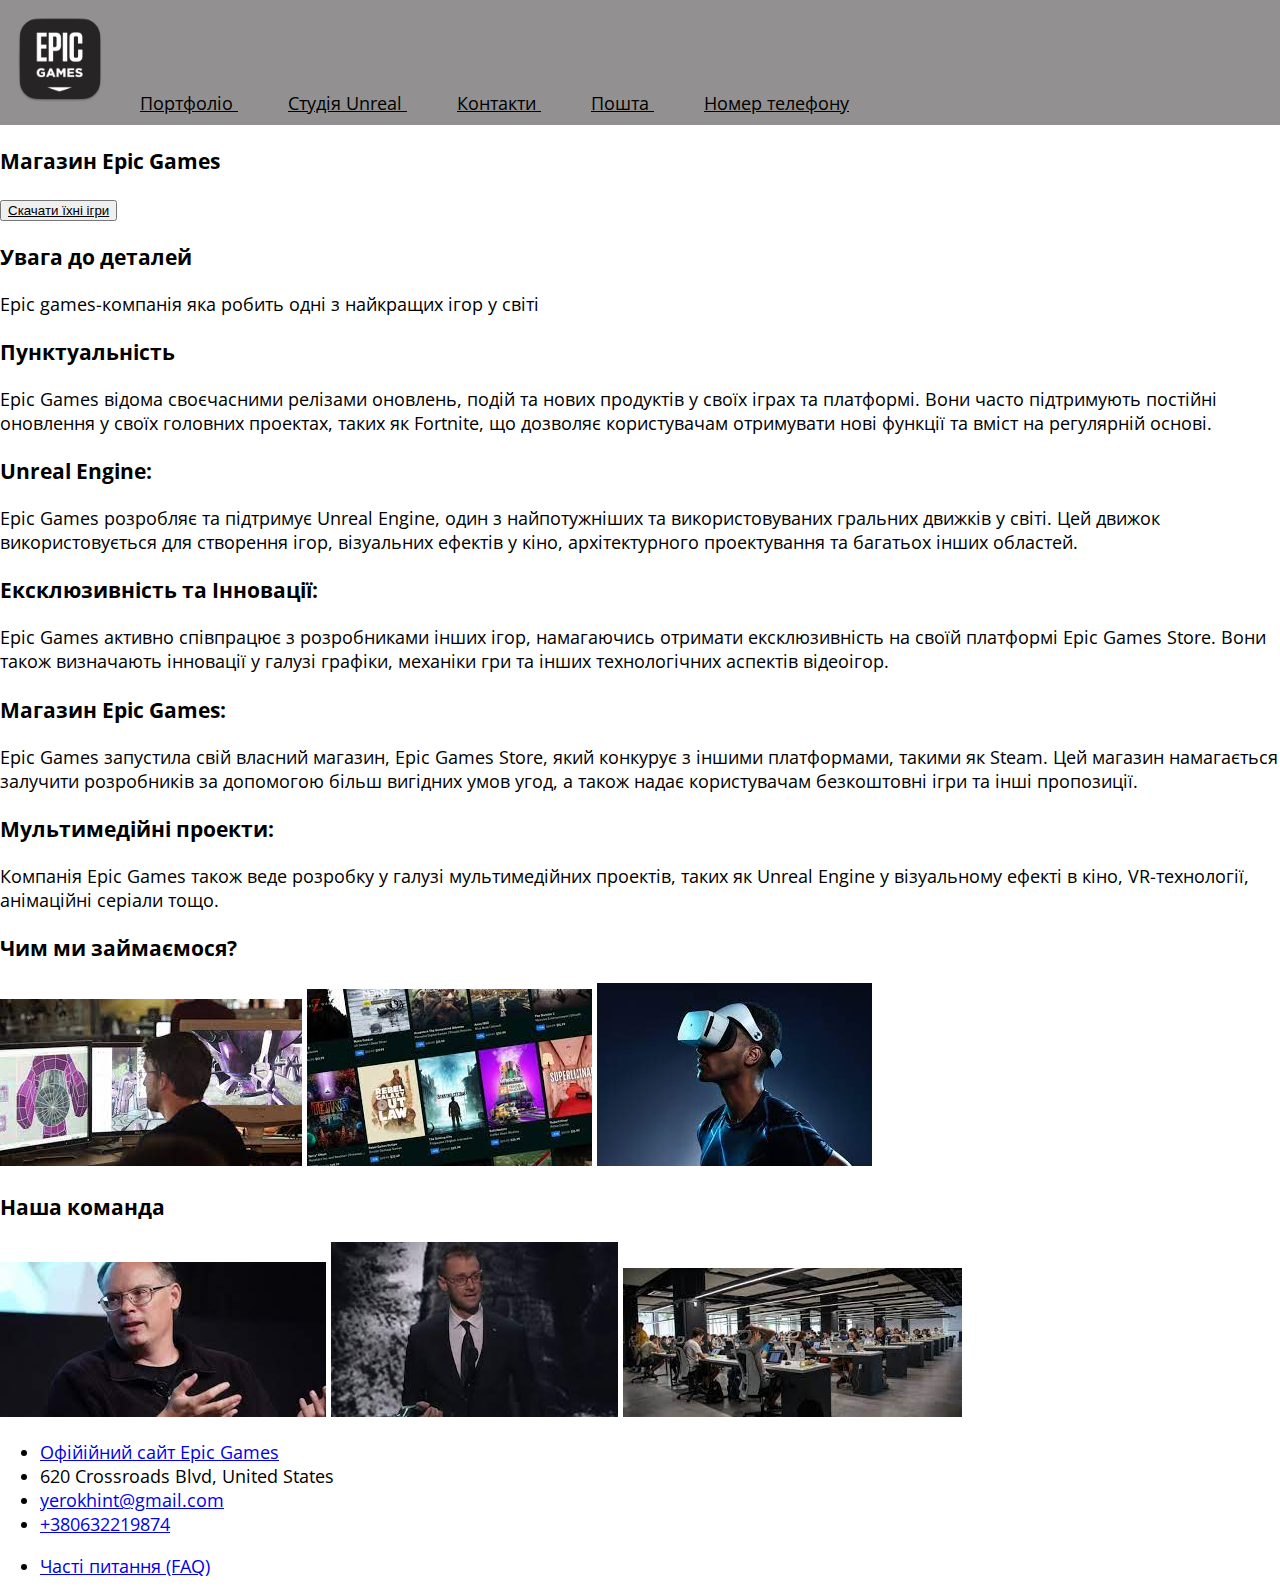
==== index.html @ 4309de09 "editing" ====
<!DOCTYPE html>
<html>

<head>
    <meta charset="UTF-8">
    <meta name="viewport" content="width=device-width, initial-scale=1.0">
    <title>Ваш заголовок сторінки</title>
    <link rel="stylesheet" href="main.css">
    <link rel="preconnect" href="https://fonts.googleapis.com">
<link rel="preconnect" href="https://fonts.gstatic.com" crossorigin>
<link href="https://fonts.googleapis.com/css2?family=Open+Sans:wght@300&display=swap" rel="stylesheet">
</head>

<body>
    <header>
        <div><a href="index.html"><img
                    src="./images/pngwing.com.png"
                    alt="Epic games" width="100" height="100"></a>&nbsp;

            <a href="portfolio.html"style="color: black; padding: 20px;">Портфоліо </a>&nbsp;

            <a
                href="https://www.unrealengine.com/en-US/download?utm_term=unreal%20engine&utm_source=adwords&gclid=Cj0KCQjwtJKqBhCaARIsAN_yS_k8V7ZMetv9uKlwxhmY2R0nXhqifOuW4d1t0VJVQgv6eugVGTpZgtcaAiN1EALw_wcB"style="color: black; padding: 20px;">Студія
                Unreal </a>&nbsp;

            <a href="contact.html"style="color: black; padding: 20px;">Контакти </a>&nbsp;


            <a href="mailto:yerokhint@gmail.com"style="color: black; padding: 20px;">Пошта </a>&nbsp;

            <a href="tel:+380632219874"style="color: black; padding: 20px">Номер телефону</a>

           

        </div>
    </header>
    <main>
        <section>
            <h3>Магазин Epic Games</h3>
            <button type="button">
                <a href="https://store.epicgames.com/ru/"style="color: black;">Скачати їхні ігри</a> </button>

        </section>
        <section>
            <article>
                <h3>Увага до деталей</h3>
                <p> Epic games-компанія яка робить одні з найкращих ігор у світі
                </p>
            </article>
        </section>

        <div>
            <h3>Пунктуальність</h3>
            <p>Epic Games відома своєчасними релізами оновлень, подій та нових продуктів у своїх іграх та платформі.
                Вони
                часто підтримують постійні оновлення у своїх головних проектах, таких як Fortnite, що дозволяє
                користувачам
                отримувати нові функції та вміст на регулярній основі.
            </p>
        </div>
        <div>
            <h3>Unreal Engine:</h3>
            Epic Games розробляє та підтримує Unreal Engine, один з найпотужніших та використовуваних гральних движків у
            світі. Цей движок використовується для створення ігор, візуальних ефектів у кіно, архітектурного
            проектування та багатьох інших областей.
        </div>
        <div>
            <h3>Ексклюзивність та Інновації:</h3>
            Epic Games активно співпрацює з розробниками інших ігор, намагаючись отримати ексклюзивність на своїй
            платформі Epic Games Store. Вони також визначають інновації у галузі графіки, механіки гри та інших
            технологічних аспектів відеоігор.
        </div>
        <div>
            <h3>Магазин Epic Games:</h3>
            Epic Games запустила свій власний магазин, Epic Games Store, який конкурує з іншими платформами, такими як
            Steam. Цей магазин намагається залучити розробників за допомогою більш вигідних умов угод, а також надає
            користувачам безкоштовні ігри та інші пропозиції.
        </div>
        <div>
            <h3>Мультимедійні проекти:</h3>
            Компанія Epic Games також веде розробку у галузі мультимедійних проектів, таких як Unreal Engine у
            візуальному ефекті в кіно, VR-технології, анімаційні серіали тощо.
        </div>

        <section>
            <div>
                <h3>Чим ми займаємося?</h3>
                <img src="[data-uri]"
                    alt="Розробка ігор">
                <img src="[data-uri]"
                    alt="Epic games shop">
                <img src="[data-uri]"
                    alt="Vr technology">
            </div>
        </section>

        <section>
            <section>
                <h3>Наша команда</h3>
                <img src="[data-uri]"
                    alt="Директор">
                <img src="[data-uri]"
                    alt="творчий директор">
                <img src="[data-uri]"
                    alt="інші працівники">
            </section>
        </section>
        </div>
    </main>

    <footer>
        <div>
            <ul>
                <li><a href="https://store.epicgames.com/en-US/" target="_blank">Офійійний сайт Epic Games</a></li>
                <li>620 Crossroads Blvd, United States</li>
                <li> <a href="mailto:yerokhint@gmail.com">yerokhint@gmail.com </a></li>
                <li><a href="tel:+380632219874">+380632219874</a></li>
                <li>
                    <p>
                        <a href="https://www.epicgames.com/site/en-US/epic-games-store-faq" target="_blank">Часті
                            питання (FAQ)</a>

                    </p>
                </li>
            </ul>
        </div>
    </footer>
</body>

</html>
---- main.css ----
body {
    margin: 0;
    font-family: 'Open Sans', sans-serif;
    font-size: 18px;
}

header {
    background-color: #929090;
    padding: 10px;
}
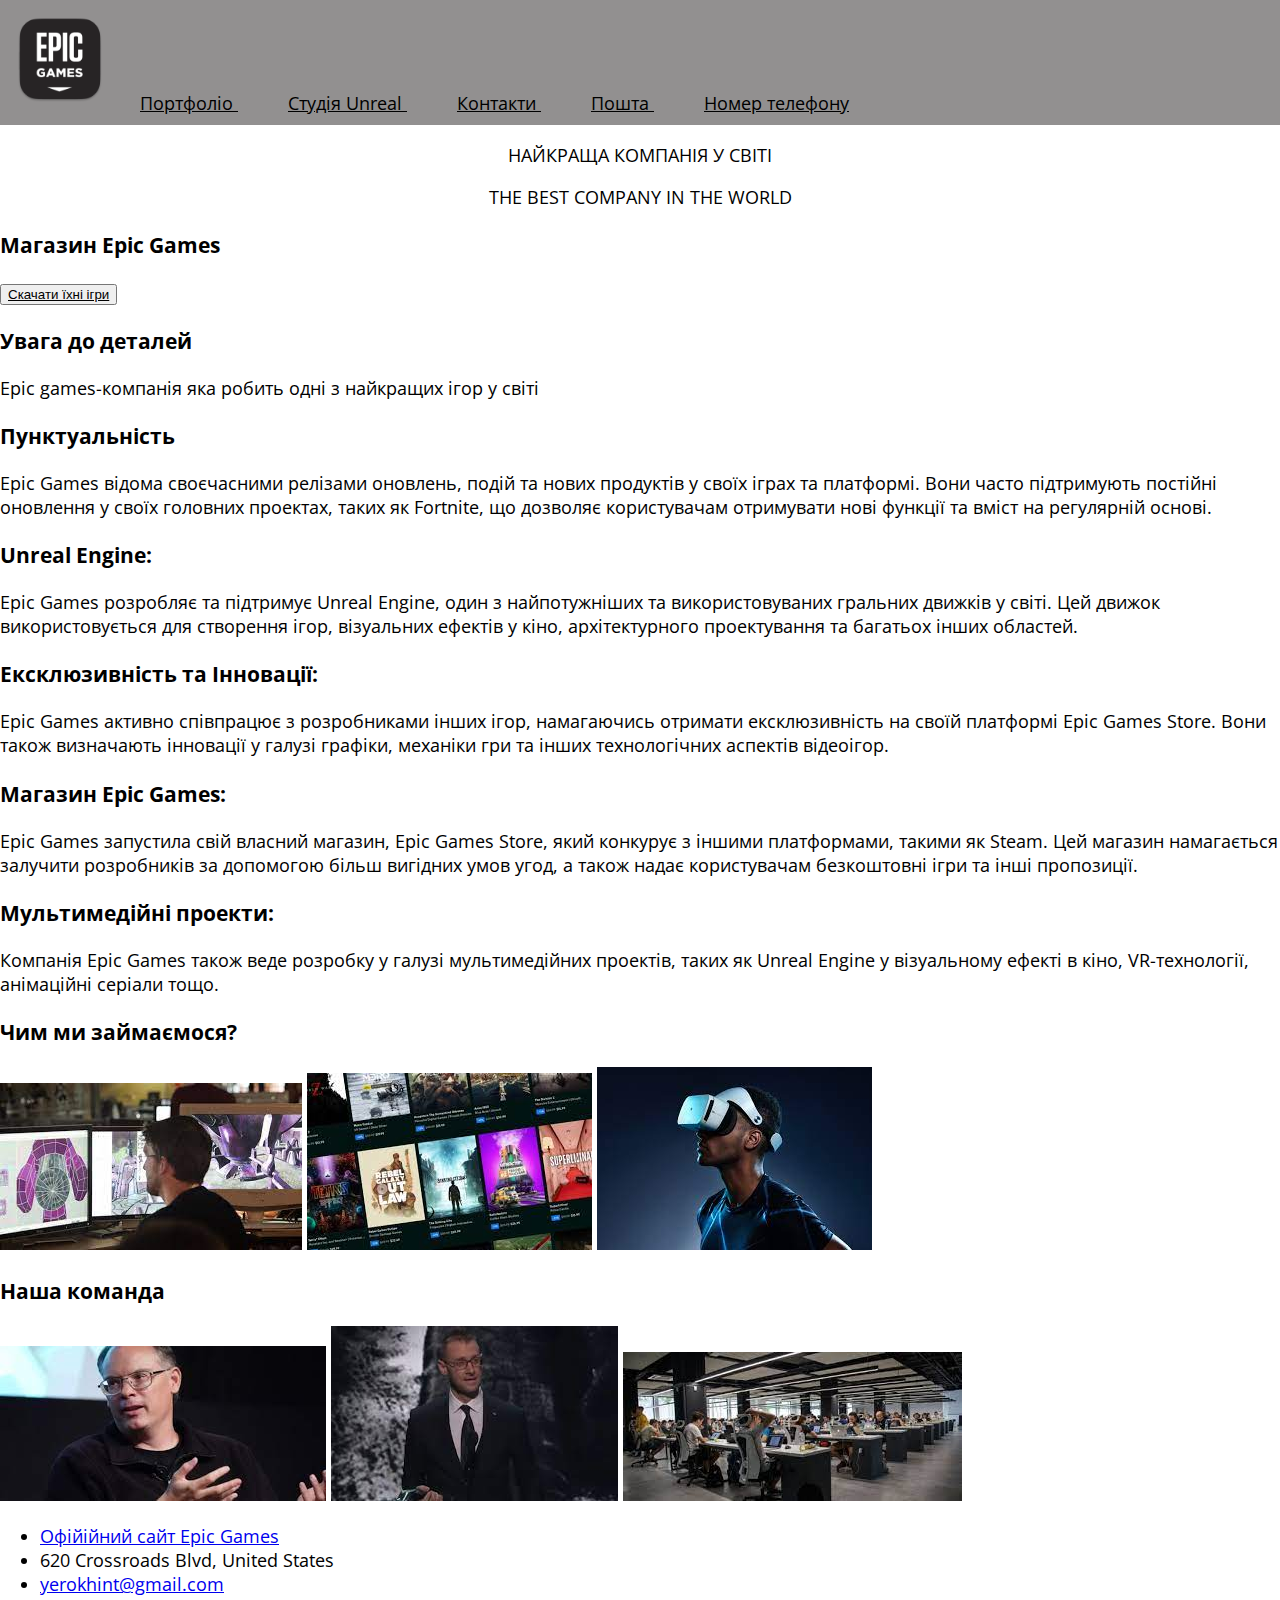
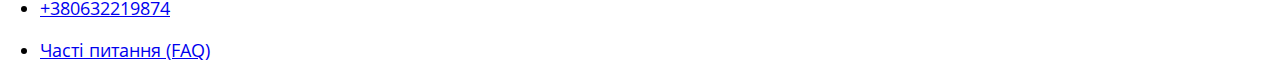
==== commit 9f86081c: "editing" ====
--- a/index.html
+++ b/index.html
@@ -34,6 +34,9 @@
 
         </div>
     </header>
+    <div class="center"><p>НАЙКРАЩА КОМПАНІЯ У СВІТІ</p>
+    <p>THE BEST COMPANY IN THE WORLD </p>
+</div>
     <main>
         <section>
             <h3>Магазин Epic Games</h3>
--- a/main.css
+++ b/main.css
@@ -8,3 +8,9 @@
     background-color: #929090;
     padding: 10px;
 }
+ .center {
+    text-align: center;
+   
+}
+
+ 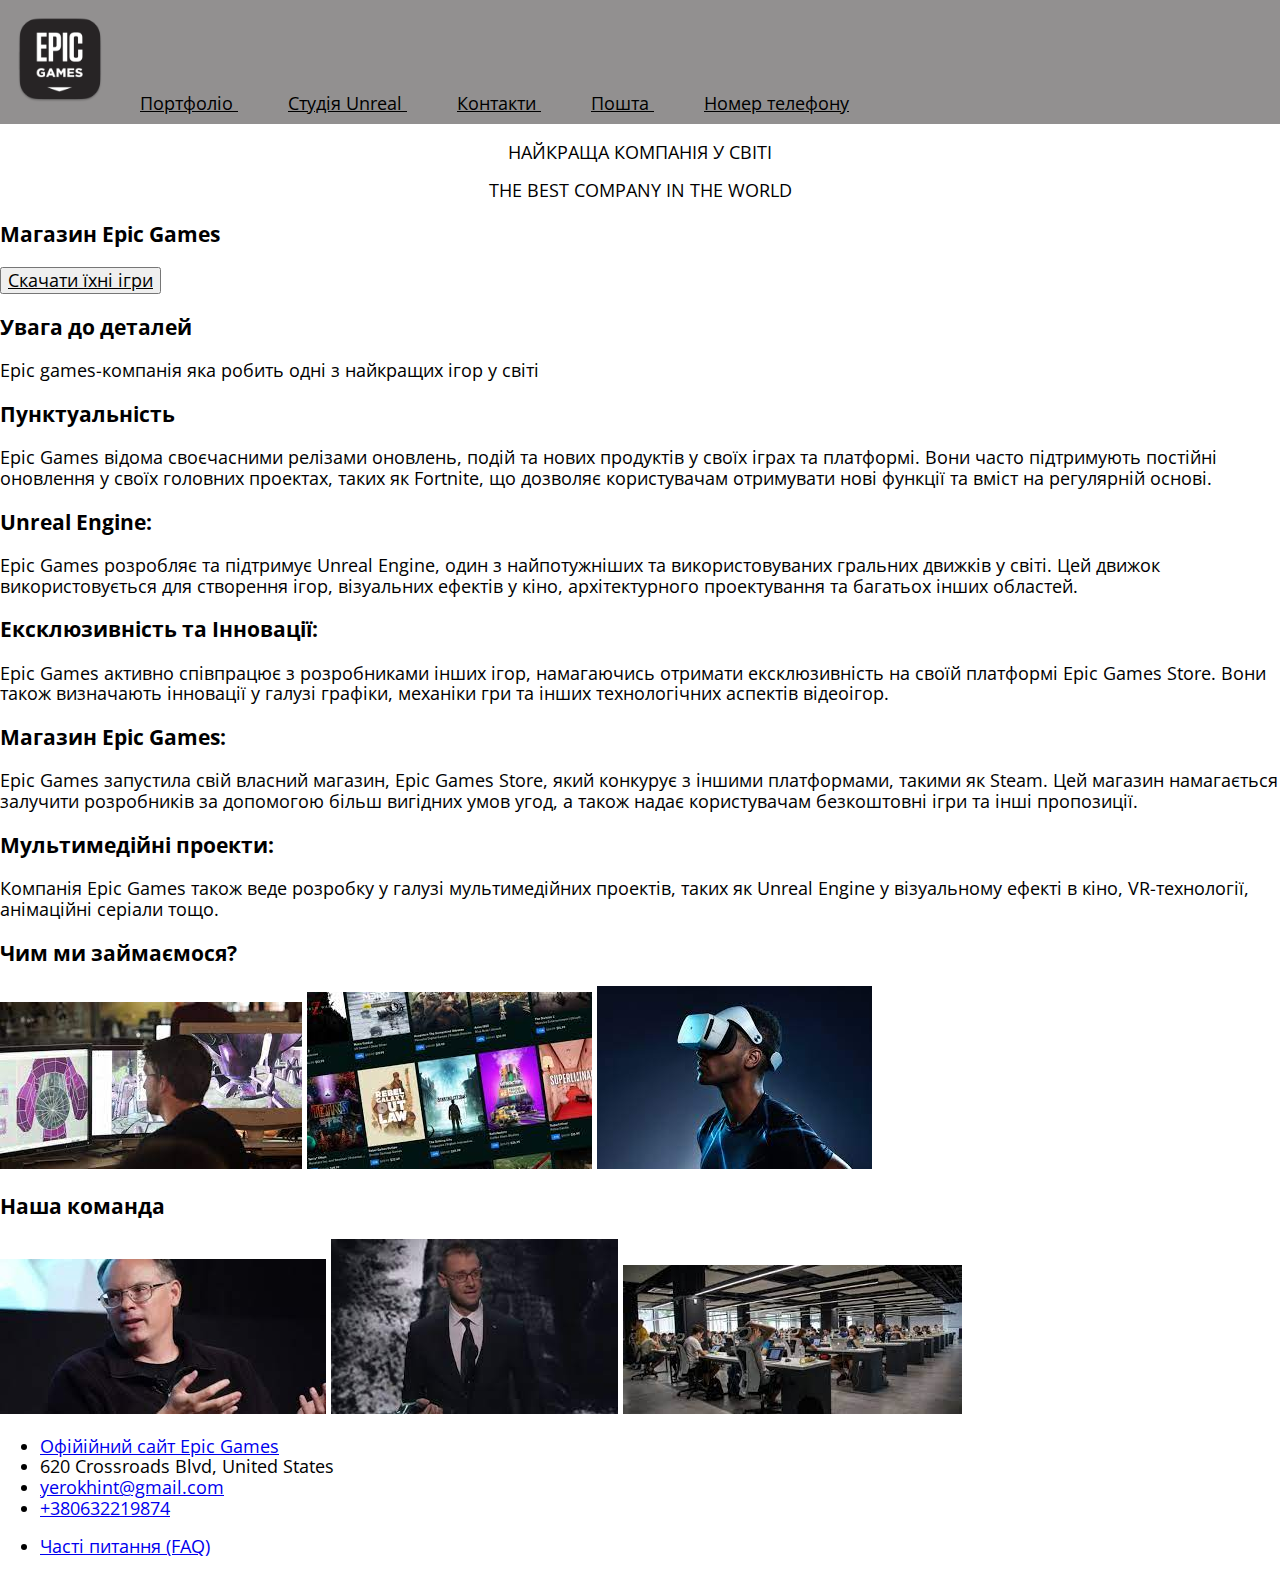
==== commit 271751b9: "normalize" ====
--- a/index.html
+++ b/index.html
@@ -5,6 +5,7 @@
     <meta charset="UTF-8">
     <meta name="viewport" content="width=device-width, initial-scale=1.0">
     <title>Ваш заголовок сторінки</title>
+    <link rel="stylesheet" href="normalize.css">
     <link rel="stylesheet" href="main.css">
     <link rel="preconnect" href="https://fonts.googleapis.com">
 <link rel="preconnect" href="https://fonts.gstatic.com" crossorigin>
@@ -34,60 +35,60 @@
 
         </div>
     </header>
-    <div class="center"><p>НАЙКРАЩА КОМПАНІЯ У СВІТІ</p>
-    <p>THE BEST COMPANY IN THE WORLD </p>
+    <div class="block-center"><p>НАЙКРАЩА КОМПАНІЯ У СВІТІ</p>
+    <p class="block__text">THE BEST COMPANY IN THE WORLD </p>
 </div>
     <main>
         <section>
-            <h3>Магазин Epic Games</h3>
+            <h3 class="block__title">Магазин Epic Games</h3>
             <button type="button">
                 <a href="https://store.epicgames.com/ru/"style="color: black;">Скачати їхні ігри</a> </button>
 
         </section>
         <section>
             <article>
-                <h3>Увага до деталей</h3>
-                <p> Epic games-компанія яка робить одні з найкращих ігор у світі
+                <h3 class="block__title">Увага до деталей</h3>
+                <p class="block__text"> Epic games-компанія яка робить одні з найкращих ігор у світі
                 </p>
             </article>
         </section>
 
-        <div>
-            <h3>Пунктуальність</h3>
-            <p>Epic Games відома своєчасними релізами оновлень, подій та нових продуктів у своїх іграх та платформі.
+        <div class="block">
+            <h3 class="block__title">Пунктуальність</h3>
+            <p class="block__text">Epic Games відома своєчасними релізами оновлень, подій та нових продуктів у своїх іграх та платформі.
                 Вони
                 часто підтримують постійні оновлення у своїх головних проектах, таких як Fortnite, що дозволяє
                 користувачам
                 отримувати нові функції та вміст на регулярній основі.
             </p>
         </div>
-        <div>
+        <div class="block">
             <h3>Unreal Engine:</h3>
             Epic Games розробляє та підтримує Unreal Engine, один з найпотужніших та використовуваних гральних движків у
             світі. Цей движок використовується для створення ігор, візуальних ефектів у кіно, архітектурного
             проектування та багатьох інших областей.
-        </div>
-        <div>
-            <h3>Ексклюзивність та Інновації:</h3>
+        </div class="block">
+        <div class="block">
+            <h3 class="block__title">Ексклюзивність та Інновації:</h3>
             Epic Games активно співпрацює з розробниками інших ігор, намагаючись отримати ексклюзивність на своїй
             платформі Epic Games Store. Вони також визначають інновації у галузі графіки, механіки гри та інших
             технологічних аспектів відеоігор.
         </div>
-        <div>
-            <h3>Магазин Epic Games:</h3>
+        <div class="block">
+            <h3 class="block__title">Магазин Epic Games:</h3>
             Epic Games запустила свій власний магазин, Epic Games Store, який конкурує з іншими платформами, такими як
             Steam. Цей магазин намагається залучити розробників за допомогою більш вигідних умов угод, а також надає
             користувачам безкоштовні ігри та інші пропозиції.
         </div>
-        <div>
-            <h3>Мультимедійні проекти:</h3>
+        <div class="block">
+            <h3 class="block__title">Мультимедійні проекти:</h3>
             Компанія Epic Games також веде розробку у галузі мультимедійних проектів, таких як Unreal Engine у
             візуальному ефекті в кіно, VR-технології, анімаційні серіали тощо.
         </div>
 
         <section>
-            <div>
-                <h3>Чим ми займаємося?</h3>
+            <div class="block">
+                <h3 class="block__title">Чим ми займаємося?</h3>
                 <img src="[data-uri]"
                     alt="Розробка ігор">
                 <img src="[data-uri]"
@@ -99,7 +100,7 @@
 
         <section>
             <section>
-                <h3>Наша команда</h3>
+                <h3 class="block__title">Наша команда</h3>
                 <img src="[data-uri]"
                     alt="Директор">
                 <img src="[data-uri]"
@@ -112,14 +113,14 @@
     </main>
 
     <footer>
-        <div>
+        <div class="block-footer">
             <ul>
                 <li><a href="https://store.epicgames.com/en-US/" target="_blank">Офійійний сайт Epic Games</a></li>
                 <li>620 Crossroads Blvd, United States</li>
                 <li> <a href="mailto:yerokhint@gmail.com">yerokhint@gmail.com </a></li>
                 <li><a href="tel:+380632219874">+380632219874</a></li>
                 <li>
-                    <p>
+                    <p class="block__text">
                         <a href="https://www.epicgames.com/site/en-US/epic-games-store-faq" target="_blank">Часті
                             питання (FAQ)</a>
 
--- a/main.css
+++ b/main.css
@@ -8,7 +8,7 @@
     background-color: #929090;
     padding: 10px;
 }
- .center {
+ .block-center {
     text-align: center;
    
 }
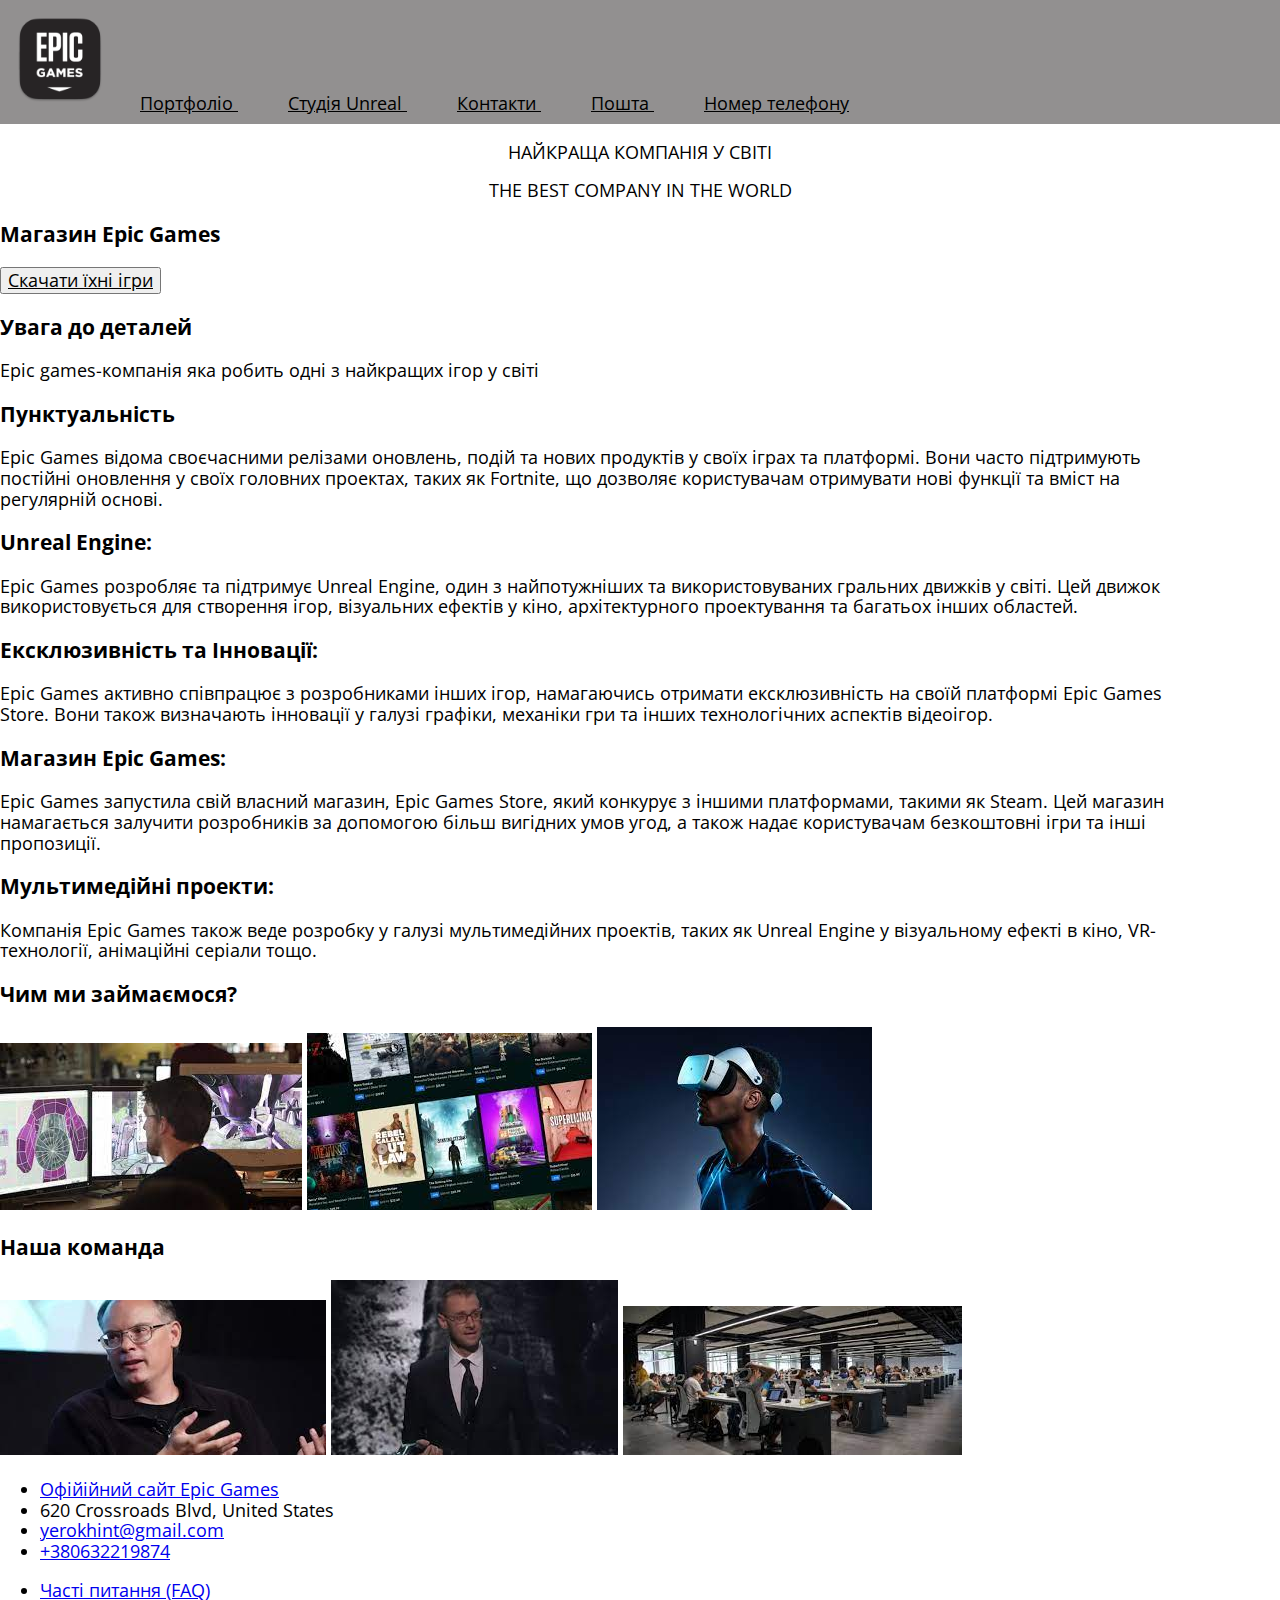
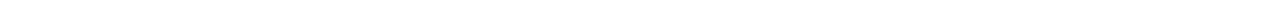
==== commit c599e79f: "editing" ====
--- a/index.html
+++ b/index.html
@@ -14,7 +14,7 @@
 
 <body>
     <header>
-        <div><a href="index.html"><img
+        <div class="container header"><a href="index.html"><img
                     src="./images/pngwing.com.png"
                     alt="Epic games" width="100" height="100"></a>&nbsp;
 
@@ -40,20 +40,20 @@
 </div>
     <main>
         <section>
-            <h3 class="block__title">Магазин Epic Games</h3>
+            <h3 class="title">Магазин Epic Games</h3>
             <button type="button">
                 <a href="https://store.epicgames.com/ru/"style="color: black;">Скачати їхні ігри</a> </button>
 
         </section>
         <section>
             <article>
-                <h3 class="block__title">Увага до деталей</h3>
+                <h3 class="block_title">Увага до деталей</h3>
                 <p class="block__text"> Epic games-компанія яка робить одні з найкращих ігор у світі
                 </p>
             </article>
         </section>
 
-        <div class="block">
+        <div class="section">
             <h3 class="block__title">Пунктуальність</h3>
             <p class="block__text">Epic Games відома своєчасними релізами оновлень, подій та нових продуктів у своїх іграх та платформі.
                 Вони
@@ -62,32 +62,32 @@
                 отримувати нові функції та вміст на регулярній основі.
             </p>
         </div>
-        <div class="block">
+        <div class="section">
             <h3>Unreal Engine:</h3>
             Epic Games розробляє та підтримує Unreal Engine, один з найпотужніших та використовуваних гральних движків у
             світі. Цей движок використовується для створення ігор, візуальних ефектів у кіно, архітектурного
             проектування та багатьох інших областей.
-        </div class="block">
-        <div class="block">
+        </div class="section">
+        <div class="section">
             <h3 class="block__title">Ексклюзивність та Інновації:</h3>
             Epic Games активно співпрацює з розробниками інших ігор, намагаючись отримати ексклюзивність на своїй
             платформі Epic Games Store. Вони також визначають інновації у галузі графіки, механіки гри та інших
             технологічних аспектів відеоігор.
         </div>
-        <div class="block">
+        <div class="section">
             <h3 class="block__title">Магазин Epic Games:</h3>
             Epic Games запустила свій власний магазин, Epic Games Store, який конкурує з іншими платформами, такими як
             Steam. Цей магазин намагається залучити розробників за допомогою більш вигідних умов угод, а також надає
             користувачам безкоштовні ігри та інші пропозиції.
         </div>
-        <div class="block">
+        <div class="section">
             <h3 class="block__title">Мультимедійні проекти:</h3>
             Компанія Epic Games також веде розробку у галузі мультимедійних проектів, таких як Unreal Engine у
             візуальному ефекті в кіно, VR-технології, анімаційні серіали тощо.
         </div>
 
         <section>
-            <div class="block">
+            <div class="section">
                 <h3 class="block__title">Чим ми займаємося?</h3>
                 <img src="[data-uri]"
                     alt="Розробка ігор">
@@ -113,7 +113,7 @@
     </main>
 
     <footer>
-        <div class="block-footer">
+        <div class="section">
             <ul>
                 <li><a href="https://store.epicgames.com/en-US/" target="_blank">Офійійний сайт Epic Games</a></li>
                 <li>620 Crossroads Blvd, United States</li>
--- a/main.css
+++ b/main.css
@@ -7,10 +7,16 @@
 header {
     background-color: #929090;
     padding: 10px;
+    
 }
  .block-center {
     text-align: center;
    
 }
-
- +.section {
+    width: 1180px;
+    margin: 20px 0;
+}
+.contact {
+    background-color: white;
+}
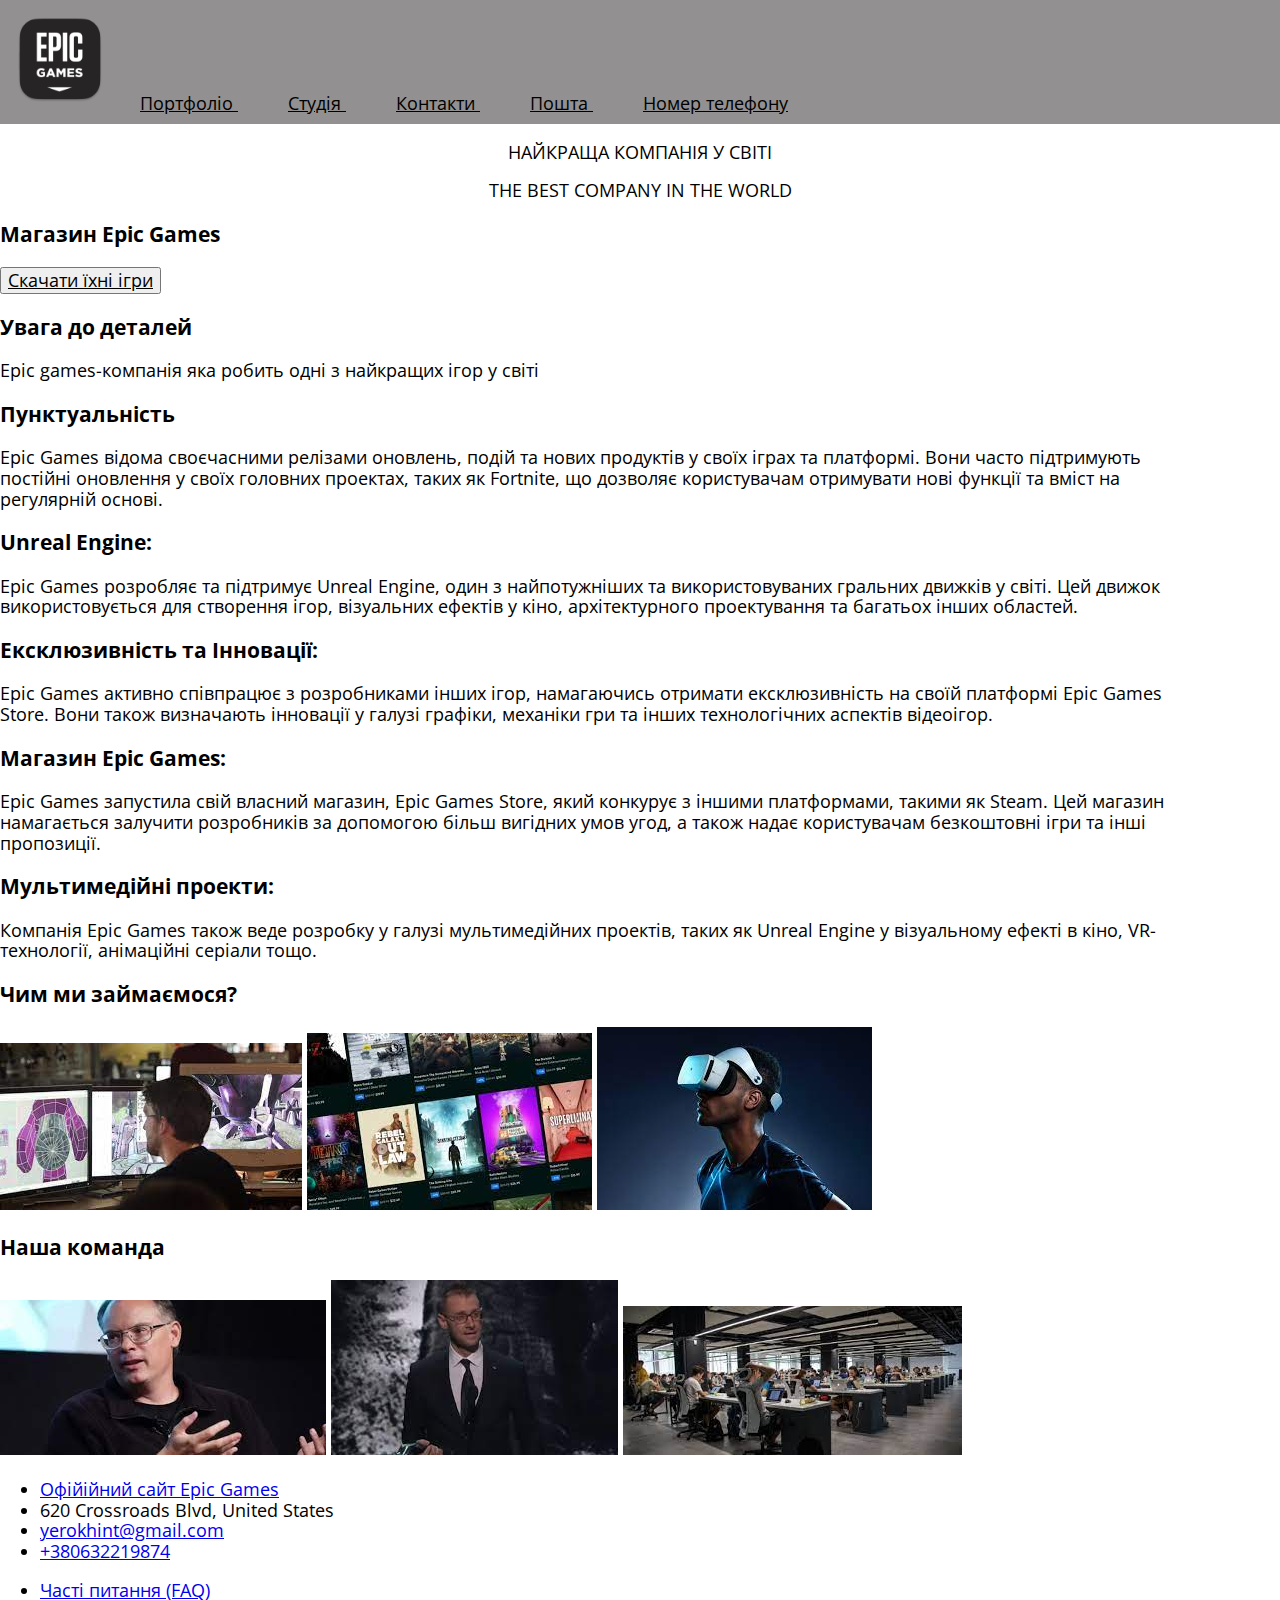
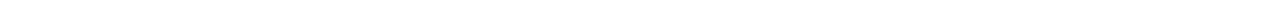
==== commit 5743722b: "editing" ====
--- a/index.html
+++ b/index.html
@@ -21,8 +21,8 @@
             <a href="portfolio.html"style="color: black; padding: 20px;">Портфоліо </a>&nbsp;
 
             <a
-                href="https://www.unrealengine.com/en-US/download?utm_term=unreal%20engine&utm_source=adwords&gclid=Cj0KCQjwtJKqBhCaARIsAN_yS_k8V7ZMetv9uKlwxhmY2R0nXhqifOuW4d1t0VJVQgv6eugVGTpZgtcaAiN1EALw_wcB"style="color: black; padding: 20px;">Студія
-                Unreal </a>&nbsp;
+                href="index.html"style="color: black; padding: 20px;">Студія
+                </a>&nbsp;
 
             <a href="contact.html"style="color: black; padding: 20px;">Контакти </a>&nbsp;
 
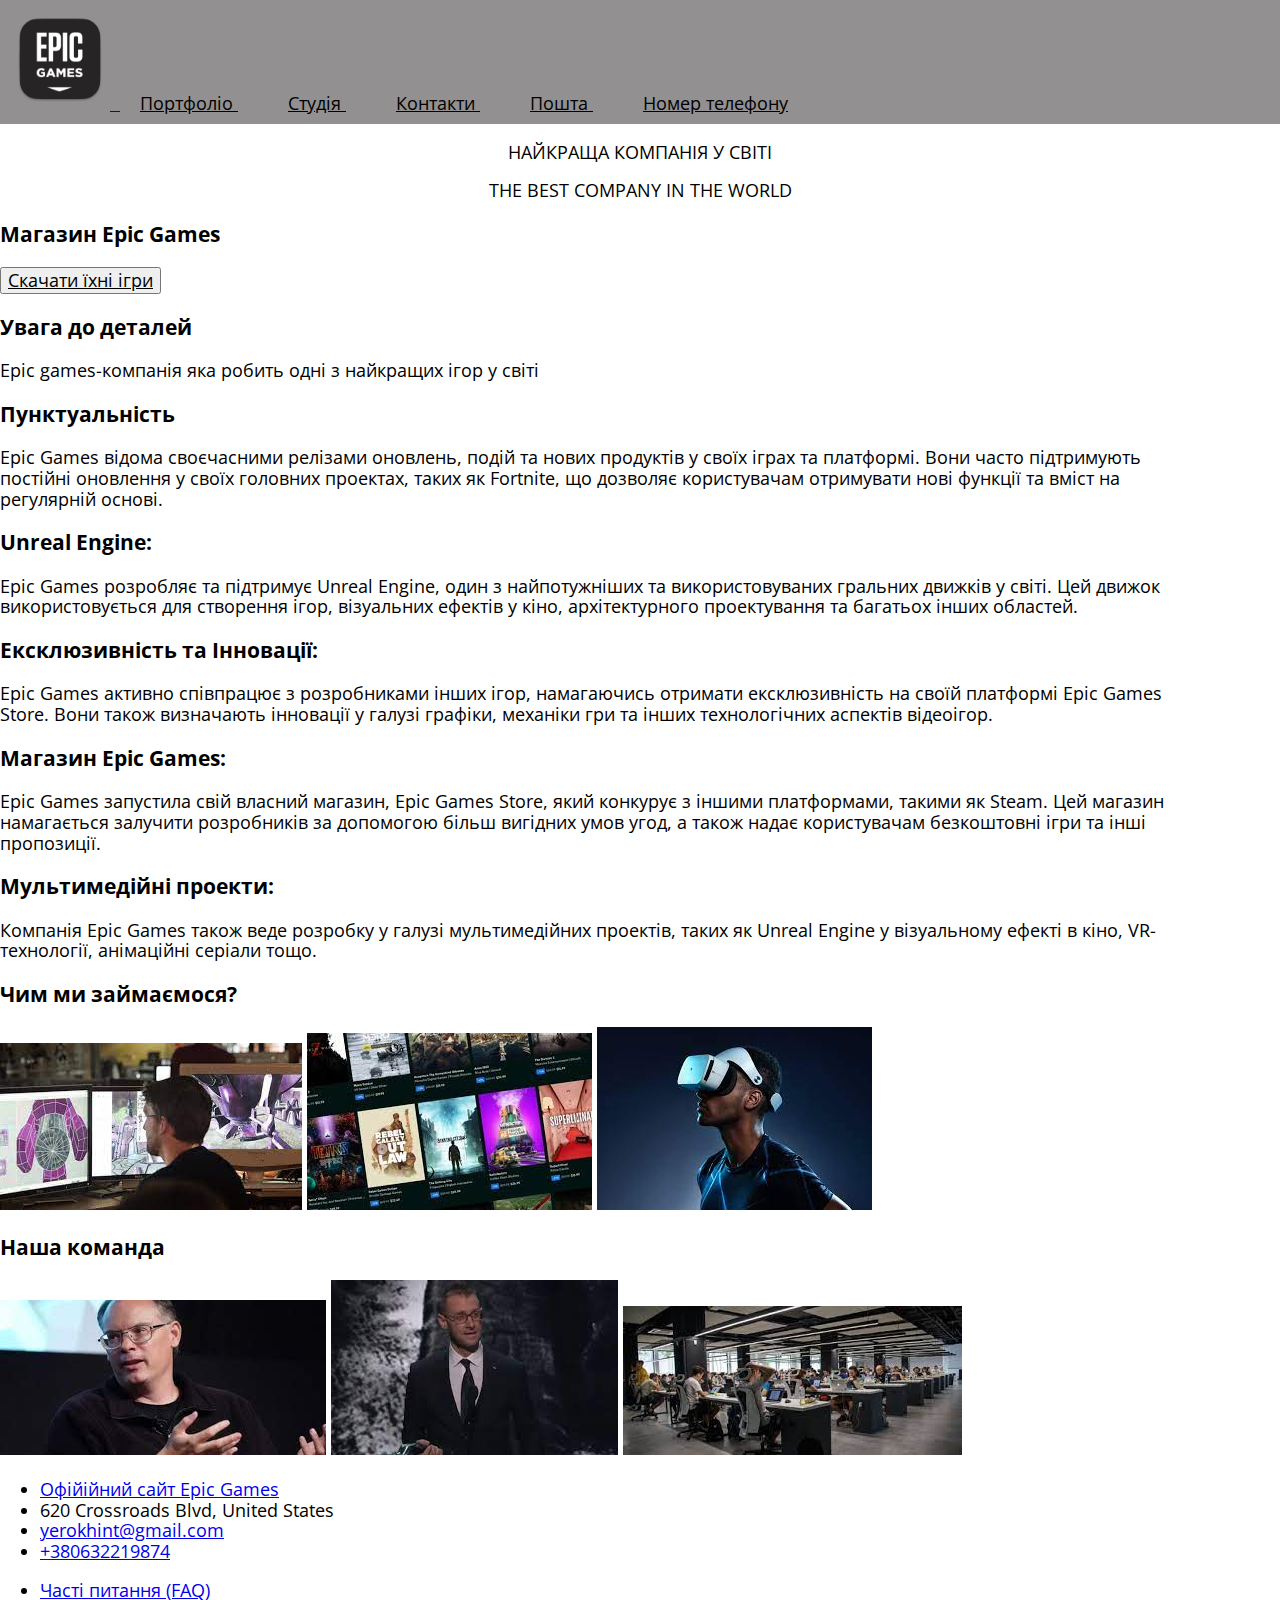
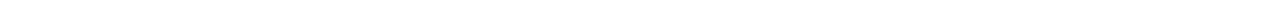
==== commit 6ff793e1: "editing" ====
--- a/index.html
+++ b/index.html
@@ -14,9 +14,8 @@
 
 <body>
     <header>
-        <div class="container header"><a href="index.html"><img
-                    src="./images/pngwing.com.png"
-                    alt="Epic games" width="100" height="100"></a>&nbsp;
+        <div class="container header"><a href="index.html"><img src="./images/pngwing.com.png" alt="Epic games" width="100"
+            height="100">&nbsp;
 
             <a href="portfolio.html"style="color: black; padding: 20px;">Портфоліо </a>&nbsp;
 
